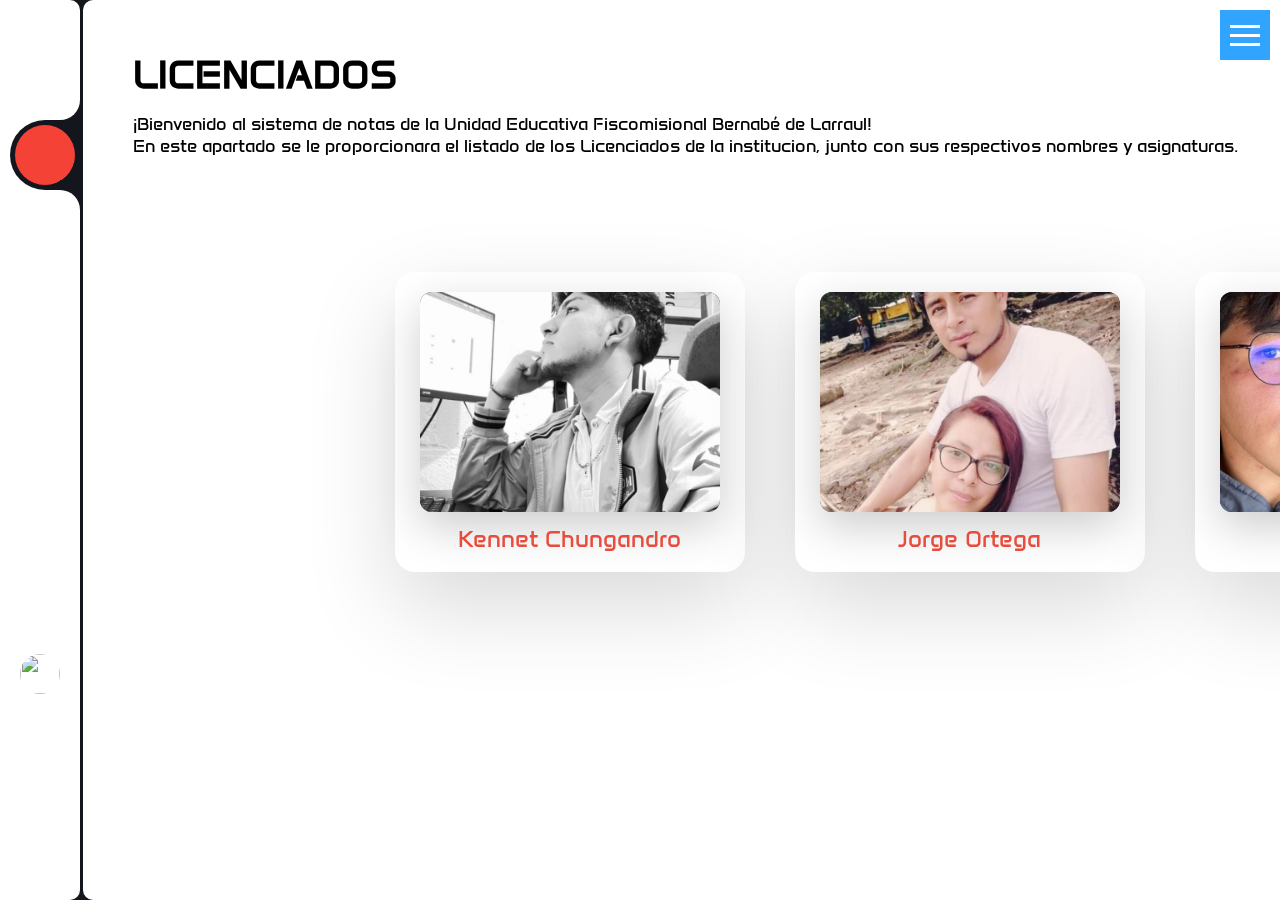
==== Estudiantes.html @ c5585a22 "Corregir pantallas a mostar" ====
<!DOCTYPE html>
<html lang="en">
    <head>
        <meta charset="UTF-8">
        <meta name="viewport" content="width=device-width, initial-scale=1.0">
        <title>Estudiantes</title>
        <link rel="stylesheet" href="css/Estudiantes.css">
    </head>
    <body>
        <div class="menuToggle"></div>
        <div class="sidebar">
            <input  id="Inicio" type="radio" name="group" checked>
            <input  id="Notas" type="radio" name="group">
            <input  id="Tareas" type="radio" name="group">
            <input  id="Desempeño Estudiantes" type="radio" name="group">
            <input  id="Desempeño Curso" type="radio" name="group">
            <input  id="Configuracion" type="radio" name="group">
            <ul>
                <li class="logo" style="--bg:#333;">
                    <a href="#">
                        <div class="icon"><ion-icon name="logo-apple"></ion-icon></div>
                        <div class="text">Bernabe de Larraul</div>
                    </a>
                </li>
            </ul>
            <div class="icons">
                <label for="Inicio" style="--bg:#f44336;">
                    <div class="icon"><ion-icon name="home-outline"></ion-icon></div>
                    <div class="text">Inicio</div>
                </label>
                <label for="Notas" style="--bg:#ffa117;">
                    <div class="icon"><ion-icon name="person-outline"></ion-icon></div>
                    <div class="text">Notas</div>
                </label>
                <label for="Tareas" style="--bg:#0fc70f;">
                    <div class="icon"><ion-icon name="chatbubble-outline"></ion-icon></div>
                    <div class="text">Tareas</div>
                </label>
                <label for="Desempeño Estudiantes" style="--bg:#2196f3;">
                    <div class="icon"><ion-icon name="bar-chart-outline"></ion-icon></div>
                    <div class="text">Desempeño Estudiantes</div>
                </label>
                <label for="Desempeño Curso" style="--bg:#b145e9;">
                    <div class="icon"><ion-icon name="cart-outline"></ion-icon></div>
                    <div class="text">Desempeño Curso</div>
                </label>
                <label for="Configuracion" style="--bg:#e91e63;">
                    <div class="icon"><ion-icon name="settings-outline"></ion-icon></div>
                    <div class="text">Configuracion</div>
                </label>
            </div>
            <ul>
                <div class="bottom">
                    <li style="--bg:#333">
                        <a href="#">
                            <div class="icon">
                                <div class="imgBx">
                                    <img src="img/Logo empresarial.png">
                                </div>
                            </div>
                            <div class="text">Anthony Aimacaña</div>
                        </a>
                    </li>
                    <li style="--bg:#333;">
                        <a href="">
                            <div class="icon"><ion-icon name="log-out-outline"></ion-icon></div>
                            <div class="text">Logout</div>
                        </a>
                    </li>
                </div>
            </ul>
            <div class="content">
                <div class="contentBx" for="Inicio">
                    <h2>Licenciados</h2>
                    <p>
                        ¡Bienvenido al sistema de notas de la Unidad Educativa Fiscomisional Bernabé de Larraul! <br>
                        En este apartado se le proporcionara el listado de los Licenciados de la institucion, junto con sus respectivos nombres y asignaturas.
                    </p>
                    <div class="container">
                        <div class="card">
                            <div class="imgBx">
                                <img src="img/Licenciados/Kennet Chungandro.jpg">
                            </div>
                            <div class="info">
                                <h2>Kennet Chungandro</h2>
                                <h3>Asignaturas</h3>
                                <p>Programacion</p>
                                <p>Diseño Web</p>
                                <p>Soporte Tecnico</p>
                            </div>
                        </div>
                        <div class="card">
                            <div class="imgBx">
                                <img src="img/Licenciados/Jorge Ortega.jpg">
                            </div>
                            <div class="info">
                                <h2>Jorge Ortega</h2>
                                <h3>Asignaturas</h3>
                                <p>Educacion Fisica</p>
                                <p>Biologia</p>
                            </div>
                        </div>
                        <div class="card">
                            <div class="imgBx">
                                <img src="img/Licenciados/Majito.jpg">
                            </div>
                            <div class="info">
                                <h2>Jorge Ortega</h2>
                                <h3>Asignaturas</h3>
                                <p>Educacion Fisica</p>
                                <p>Biologia</p>
                            </div>
                        </div>
                    </div>
                </div>
                <div class="contentBx" for="Notas">
                    <h2>Notas</h2>
                    <p>Lorem, ipsum dolor sit amet consectetur adipisicing elit. Modi numquam fugiat nemo, itaque perferendis ea perspiciatis repellendus dolores laudantium beatae minima facere fuga voluptatibus esse tempora? Autem suscipit nobis inventore.</p>
                </div>
                <div class="contentBx" for="Tareas">
                    <h2>Tareas</h2>
                    <p>Lorem, ipsum dolor sit amet consectetur adipisicing elit. Modi numquam fugiat nemo, itaque perferendis ea perspiciatis repellendus dolores laudantium beatae minima facere fuga voluptatibus esse tempora? Autem suscipit nobis inventore.</p>
                </div>
                <div class="contentBx" for="Desempeño Estudiantes">
                    <h2>Desempeño Estudiantes</h2>
                    <p>Lorem, ipsum dolor sit amet consectetur adipisicing elit. Modi numquam fugiat nemo, itaque perferendis ea perspiciatis repellendus dolores laudantium beatae minima facere fuga voluptatibus esse tempora? Autem suscipit nobis inventore.</p>
                </div>
                <div class="contentBx" for="Desempeño Curso">
                    <h2>Desempeño Curso</h2>
                    <p>Lorem, ipsum dolor sit amet consectetur adipisicing elit. Modi numquam fugiat nemo, itaque perferendis ea perspiciatis repellendus dolores laudantium beatae minima facere fuga voluptatibus esse tempora? Autem suscipit nobis inventore.</p>
                </div>
                <div class="contentBx" for="Configuracion">
                    <h2>Configuracion</h2>
                    <p>Lorem, ipsum dolor sit amet consectetur adipisicing elit. Modi numquam fugiat nemo, itaque perferendis ea perspiciatis repellendus dolores laudantium beatae minima facere fuga voluptatibus esse tempora? Autem suscipit nobis inventore.</p>
                </div>
            </div>
        </div>
        <script>
            let menuToggle = document.querySelector('.menuToggle');
            let sidebar = document.querySelector('.sidebar');
            let content = document.querySelector('.content');
            menuToggle.onclick = function(){
                menuToggle.classList.toggle('active');
                sidebar.classList.toggle('active');
                content.classList.toggle('active');
            }
        </script>
        <script type="module" src="https://unpkg.com/ionicons@7.1.0/dist/ionicons/ionicons.esm.js"></script>
        <script nomodule src="https://unpkg.com/ionicons@7.1.0/dist/ionicons/ionicons.js"></script>
    </body>
</html>
---- css/Estudiantes.css ----
@import url('https://fonts.googleapis.com/css?family=Poppins:200,300,400,500,600,700,800,900&display=swap');
@import url('https://fonts.googleapis.com/css2?family=Anta&display=swap');
*
{
    margin: 0;
    padding: 0;
    box-sizing: border-box;
    font-family: "Anta", sans-serif;
}
:root
{
    --clr: #14161e
}
body
{
    min-height: 100vh;
    background: var(--clr);
    display: flex;
    flex-direction: row;
}
.sidebar
{
    position: fixed;
    width: 80px;
    height: 100vh;
    background: #fff;
    transition: 0.5s;
    padding-left: 10px;
    border-top-right-radius: 10px;
    border-bottom-right-radius: 10px;
}
.sidebar.active
{
    width: 350px;
}
.sidebar ul
{
    position: relative;
}
.sidebar ul li
{
    position: relative;
    list-style: none;
}
.sidebar ul li.logo
{
    margin-bottom: 50px;
}
.sidebar ul li.logo .icon
{
    font-size: 2em;
    color: var(--clr);
}
.sidebar ul li.logo .text
{
    font-size: 1.2em;
    font-weight: 500;
    color: var(--clr);
}
.sidebar ul li a
{
    position: relative;
    display: flex;
    white-space: nowrap;
    text-decoration: none;
}
.sidebar ul li a .icon
{
    position: relative;
    display: flex;
    justify-content: center;
    align-items: center;
    min-width: 60px;
    height: 70px;
    font-size: 1.5em;
    color: #333;
    transition: 0.5s;
}
.sidebar ul li a .text
{
    position: relative;
    height: 70px;
    display: flex;
    align-items: center;
    font-size: 1em;
    color: #333;
    padding-left: 15px;
    text-transform: uppercase;
    letter-spacing: 0.05em;
    transition: 0.5s;
}
.sidebar ul li:hover a .icon,
.sidebar ul li:hover a .text
{
    color: var(--bg);
}
.sidebar input
{
    appearance: none;
    display: none;
}
.sidebar .icons label
{
    position: relative;
    display: flex;
    white-space: nowrap;
    text-decoration: none;
    cursor: pointer;
}
.sidebar .icons label .icon
{
    position: relative;
    display: flex;
    justify-content: center;
    align-items: center;
    min-width: 60px;
    height: 70px;
    font-size: 1.5em;
    color: #333;
    transition: 0.5s;
    padding-left: 10px;
}
.sidebar .icons label .text
{
    position: relative;
    height: 70px;
    display: flex;
    align-items: center;
    font-size: 1em;
    color: #333;
    padding-left: 15px;
    text-transform: uppercase;
    letter-spacing: 0.05em;
    transition: 0.5s;
}
.sidebar input:nth-child(1):checked ~ .icons label:nth-child(1),
.sidebar input:nth-child(2):checked ~ .icons label:nth-child(2),
.sidebar input:nth-child(3):checked ~ .icons label:nth-child(3),
.sidebar input:nth-child(4):checked ~ .icons label:nth-child(4),
.sidebar input:nth-child(5):checked ~ .icons label:nth-child(5),
.sidebar input:nth-child(6):checked ~ .icons label:nth-child(6)
{
    background: var(--clr);
    border-top-left-radius: 50px;
    border-bottom-left-radius: 50px;
}
.sidebar input:nth-child(1):checked ~ .icons label:nth-child(1) .text,
.sidebar input:nth-child(2):checked ~ .icons label:nth-child(2) .text,
.sidebar input:nth-child(3):checked ~ .icons label:nth-child(3) .text,
.sidebar input:nth-child(4):checked ~ .icons label:nth-child(4) .text,
.sidebar input:nth-child(5):checked ~ .icons label:nth-child(5) .text,
.sidebar input:nth-child(6):checked ~ .icons label:nth-child(6) .text
{
    color: var(--bg);
}
.sidebar input:nth-child(1):checked ~ .icons label:nth-child(1) .icon,
.sidebar input:nth-child(2):checked ~ .icons label:nth-child(2) .icon,
.sidebar input:nth-child(3):checked ~ .icons label:nth-child(3) .icon,
.sidebar input:nth-child(4):checked ~ .icons label:nth-child(4) .icon,
.sidebar input:nth-child(5):checked ~ .icons label:nth-child(5) .icon,
.sidebar input:nth-child(6):checked ~ .icons label:nth-child(6) .icon
{
    color: #fff;
}
.sidebar input:nth-child(1):checked ~ .icons label:nth-child(1) .icon::before,
.sidebar input:nth-child(2):checked ~ .icons label:nth-child(2) .icon::before,
.sidebar input:nth-child(3):checked ~ .icons label:nth-child(3) .icon::before,
.sidebar input:nth-child(4):checked ~ .icons label:nth-child(4) .icon::before,
.sidebar input:nth-child(5):checked ~ .icons label:nth-child(5) .icon::before,
.sidebar input:nth-child(6):checked ~ .icons label:nth-child(6) .icon::before
{
    content: '';
    position: absolute;
    inset: 5px;
    width: 60px;
    background: var(--bg);
    border-radius: 50%;
    transition: 0.5s;
}
.sidebar input:nth-child(1):checked ~ .icons label:nth-child(1)::before,
.sidebar input:nth-child(2):checked ~ .icons label:nth-child(2)::before,
.sidebar input:nth-child(3):checked ~ .icons label:nth-child(3)::before,
.sidebar input:nth-child(4):checked ~ .icons label:nth-child(4)::before,
.sidebar input:nth-child(5):checked ~ .icons label:nth-child(5)::before,
.sidebar input:nth-child(6):checked ~ .icons label:nth-child(6)::before
{
    content: '';
    position: absolute;
    top: -20px;
    right: 0;
    width: 20px;
    height: 20px;
    border-bottom-right-radius: 20px;
    box-shadow: 5px 5px 0 5px var(--clr);
    background: transparent;
}
.sidebar input:nth-child(1):checked ~ .icons label:nth-child(1)::after,
.sidebar input:nth-child(2):checked ~ .icons label:nth-child(2)::after,
.sidebar input:nth-child(3):checked ~ .icons label:nth-child(3)::after,
.sidebar input:nth-child(4):checked ~ .icons label:nth-child(4)::after,
.sidebar input:nth-child(5):checked ~ .icons label:nth-child(5)::after,
.sidebar input:nth-child(6):checked ~ .icons label:nth-child(6)::after
{
    content: '';
    position: absolute;
    bottom: -20px;
    right: 0;
    width: 20px;
    height: 20px;
    border-top-right-radius: 20px;
    box-shadow: 5px -5px 0 5px var(--clr);
    background: transparent;
}
.sidebar .icons label:hover .text,
.sidebar .icons label:hover .icon
{
    color: var(--bg);
}
.sidebar input:nth-child(1):checked ~ .icons label:nth-child(1):hover .icon,
.sidebar input:nth-child(2):checked ~ .icons label:nth-child(2):hover .icon,
.sidebar input:nth-child(3):checked ~ .icons label:nth-child(3):hover .icon,
.sidebar input:nth-child(4):checked ~ .icons label:nth-child(4):hover .icon,
.sidebar input:nth-child(5):checked ~ .icons label:nth-child(5):hover .icon,
.sidebar input:nth-child(6):checked ~ .icons label:nth-child(6):hover .icon
{
    color: var(--bg);
}
.sidebar input:nth-child(1):checked ~ .icons label:nth-child(1):hover .icon::before,
.sidebar input:nth-child(2):checked ~ .icons label:nth-child(2):hover .icon::before,
.sidebar input:nth-child(3):checked ~ .icons label:nth-child(3):hover .icon::before,
.sidebar input:nth-child(4):checked ~ .icons label:nth-child(4):hover .icon::before,
.sidebar input:nth-child(5):checked ~ .icons label:nth-child(5):hover .icon::before,
.sidebar input:nth-child(6):checked ~ .icons label:nth-child(6):hover .icon::before
{
    background: #fff;
}
.bottom
{
    margin-top: 99px;
}
.imgBx
{
    position: relative;
    width: 40px;
    height: 40px;
    border-radius: 50%;
    overflow: hidden;
}
.imgBx img
{
    position: absolute;
    top: 0;
    left: 0;
    width: 100%;
    height: 100%;
    object-fit: cover;
}
.content
{
    position: absolute;
    top: 0;
    left: 83px;
    height: 100vh;
    width: 197vh;
    background: #fff;
    transition: 0.5s;
    border-top-left-radius: 10px;
    border-bottom-left-radius: 10px;
    margin-right: 10px;
    overflow: auto;
}
.content::-webkit-scrollbar
{
    width: 7px;
}
.content::-webkit-scrollbar-thumb
{
    background: #e74c3c;
    border-radius: 20px;
}
.content.active
{
    left: 353px;
    width: 160vh;
}
.content .contentBx
{
    position: absolute;
    inset: 0;
    padding: 50px;
    visibility: hidden;
    opacity: 0;
    transition: 0.5s;
}
.sidebar input:nth-child(1):checked ~  .content .contentBx:nth-child(1),
.sidebar input:nth-child(2):checked ~  .content .contentBx:nth-child(2),
.sidebar input:nth-child(3):checked ~  .content .contentBx:nth-child(3),
.sidebar input:nth-child(4):checked ~  .content .contentBx:nth-child(4),
.sidebar input:nth-child(5):checked ~  .content .contentBx:nth-child(5),
.sidebar input:nth-child(6):checked ~  .content .contentBx:nth-child(6)
{
    visibility: visible;
    opacity: 1;
}

.content .contentBx h2
{
    text-transform: uppercase;
    font-size: 2.5em;
    margin-bottom: 15px;
}
.content .contentBx p
{
    font-size: 1.1em;
    margin-bottom: 15px;
}
.content .contentBx .container
{
    position: relative;
    display: flex;
    justify-content: center;
    align-items: center;
    flex-wrap: wrap;
    gap: 100px 50px;
    padding: 100px 50px;
}
.content .contentBx .container .card
{
    position: relative;
    display: flex;
    justify-content: center;
    align-items: flex-start;
    width: 350px;
    height: 300px;
    background: #fff;
    border-radius: 20px;
    box-shadow: 0 35px 90px rgba(0, 0, 0,0.15);
    transition: 0.5s;
}
.content .contentBx .container .card:hover
{
    height: 350px;
}
.content .contentBx .container .card .imgBx
{
    position: absolute;
    top: 20px;
    width: 300px;
    height: 220px;
    overflow: hidden;
    background: #333;
    border-radius: 12px;
    transition: 0.5s;
    box-shadow: 0 15px 45px rgba(0, 0, 0,0.2);
}
.content .contentBx .container .card:hover .imgBx
{
    top: -100px;
    scale: 0.75;
}
.content .contentBx .container .card:hover .imgBx img
{
    position: absolute;
    top: 0;
    left: 0;
    width: 100%;
    height: 100%;
    object-fit: cover;
}
.content .contentBx .container .card .info
{
    position: absolute;
    top: 252px;
    width: 100%;
    height: 35px;
    padding: 0 30px;
    overflow: hidden;
    text-align: center;
    transition: 0.5s;
}
.content .contentBx .container .card:hover .info
{
    top: 130px;
    height: 250px;
}
.content .contentBx .container .card .info h2
{
    font-weight: 500;
    font-size: 1.5em;
    text-transform: capitalize;
    color: #e74c3c;
    margin-bottom: 1em;
}
.content .contentBx .container .card .info h3
{
    font-size: 1.2em;
    margin-bottom: 1em;
}
.content .contentBx .container .card .info p
{
    font-size: 1em;
}





.menuToggle
{
    position: fixed;
    top: 10px;
    right: 10px;
    width: 50px;
    min-height: 50px;
    background: #31a4ff;
    z-index: 1000;
    cursor: pointer;
    display: flex;
    justify-content: center;
    align-items: center;
}
.menuToggle::before
{
    content: '';
    position: absolute;
    width: 30px;
    height: 3px;
    background: #fff;
    transform: translateY(-9px);
    transition: 0.5s;
    box-shadow: 0 9px 0 #fff;
}
.menuToggle::after
{
    content: '';
    position: absolute;
    width: 30px;
    height: 3px;
    background: #fff;
    transform: translateY(9px);
    transition: 0.5s;
}
.menuToggle.active::before
{
    transform: translateY(0px) rotate(45deg);
    box-shadow: 0 0 0 #fff;
}
.menuToggle.active::after
{
    transform: translateY(0px) rotate(-45deg);
}
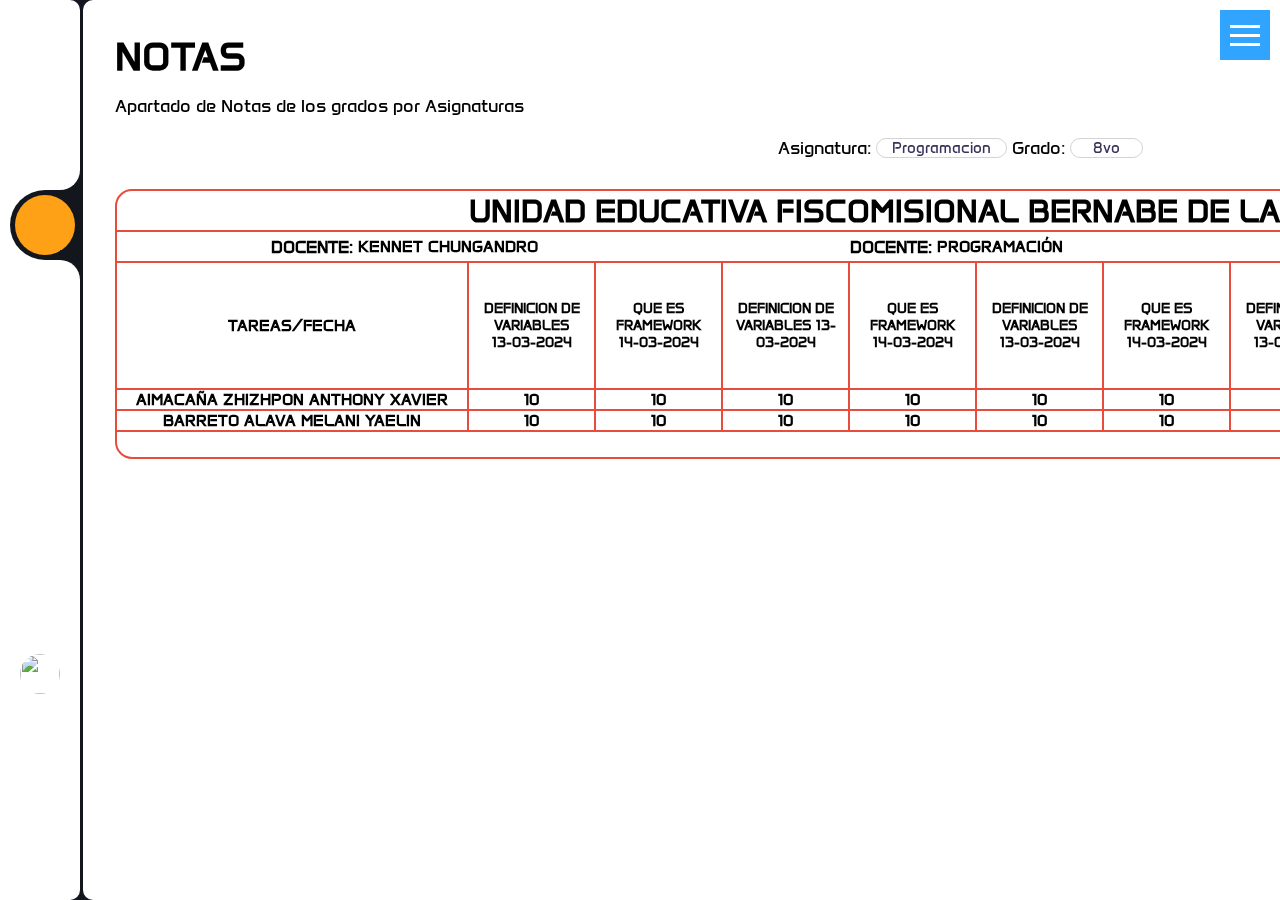
==== commit c326b152: "Pantalla de notas por asignaturas y grados trabla con notas" ====
--- a/Estudiantes.html
+++ b/Estudiantes.html
@@ -9,8 +9,8 @@
     <body>
         <div class="menuToggle"></div>
         <div class="sidebar">
-            <input  id="Inicio" type="radio" name="group" checked>
-            <input  id="Notas" type="radio" name="group">
+            <input  id="Inicio" type="radio" name="group">
+            <input  id="Notas" type="radio" name="group" checked>
             <input  id="Tareas" type="radio" name="group">
             <input  id="Desempeño Estudiantes" type="radio" name="group">
             <input  id="Desempeño Curso" type="radio" name="group">
@@ -70,7 +70,7 @@
                 </div>
             </ul>
             <div class="content">
-                <div class="contentBx" for="Inicio">
+                <div class="contentBx Inicio" for="Inicio">
                     <h2>Licenciados</h2>
                     <p>
                         ¡Bienvenido al sistema de notas de la Unidad Educativa Fiscomisional Bernabé de Larraul! <br>
@@ -113,9 +113,92 @@
                         </div>
                     </div>
                 </div>
-                <div class="contentBx" for="Notas">
+                <div class="contentBx Notas" for="Notas">
                     <h2>Notas</h2>
-                    <p>Lorem, ipsum dolor sit amet consectetur adipisicing elit. Modi numquam fugiat nemo, itaque perferendis ea perspiciatis repellendus dolores laudantium beatae minima facere fuga voluptatibus esse tempora? Autem suscipit nobis inventore.</p>
+                    <p>Apartado de Notas de los grados por Asignaturas</p>
+                    <div class="Opciones">
+                            <p>Asignatura:</p>
+                            <select name="Grado" id="Grado">
+                                <option value="Programacion">Programacion</option>
+                                <option value="Diseño Web">Diseño Web</option>
+                                <option value="Soporte">Soporte</option>
+                            </select>
+                            <p>Grado:</p>
+                            <select name="Grado" id="Grado">
+                                <option value="8vo">8vo</option>
+                                <option value="9no">9no</option>
+                                <option value="10mo">10mo</option>
+                                <option value="1BGU">1BGU</option>
+                                <option value="2BGU">2BGU</option>
+                                <option value="3BGU">3BGU</option>
+                            </select>
+                    </div>
+                    <table>
+                        <tr class="NombreInstitucion">
+                            <th colspan="50">
+                                Unidad Educativa Fiscomisional Bernabe de Larraúl
+                            </th>
+                        </tr>
+                        <tr class="InformacionNotas">
+                            <th colspan="50">
+                                <div class="contenedorInfo">
+                                    <div class="InformacionDocente">
+                                        <h3>Docente:</h3>
+                                        <p>Kennet Chungandro</p>
+                                    </div>
+                                    <div class="InformacionDocente">
+                                        <h3>Docente:</h3>
+                                        <p>Programación</p>
+                                    </div>
+                                    <div class="InformacionDocente">
+                                        <h3>Asignatura:</h3>
+                                        <p>2024-2025</p>
+                                    </div>
+                                </div>
+                            </th>
+                        </tr>
+                        <tr class="InformacionTareas">
+                            <th class="TareaFecha">Tareas/Fecha</th>
+                            <th><p>Definicion de variables<br>13-03-2024</p></th>
+                            <th><p>Que es Framework<br>14-03-2024</p></th>
+                            <th><p>Definicion de variables 13-03-2024</p></th>
+                            <th><p>Que es Framework<br>14-03-2024</p></th>
+                            <th><p>Definicion de variables<br>13-03-2024</p></th>
+                            <th><p>Que es Framework <br>14-03-2024</p></th>
+                            <th><p>Definicion de variables<br>13-03-2024</p></th>
+                            <th><p>Que es Framework<br>14-03-2024</p></th>
+                            <th><p>Definicion de variables<br>13-03-2024</p></th>
+                            <th><p>Que es Framework<br>14-03-2024</p></th>
+                        </tr>
+                        <tr class="estudiantes">
+                            <th class="NombreEstudiante">aimacaña zhizhpon anthony xavier</th>
+                            <th class="NotasActividades">10</th>
+                            <th class="NotasActividades">10</th>
+                            <th class="NotasActividades">10</th>
+                            <th class="NotasActividades">10</th>
+                            <th class="NotasActividades">10</th>
+                            <th class="NotasActividades">10</th>
+                            <th class="NotasActividades">10</th>
+                            <th class="NotasActividades">10</th>
+                            <th class="NotasActividades">10</th>
+                            <th class="NotasActividades">10</th>
+                        </tr>
+                        <tr class="estudiantes">
+                            <th class="NombreEstudiante">barreto alava melani yaelin</th>
+                            <th class="NotasActividades">10</th>
+                            <th class="NotasActividades">10</th>
+                            <th class="NotasActividades">10</th>
+                            <th class="NotasActividades">10</th>
+                            <th class="NotasActividades">10</th>
+                            <th class="NotasActividades">10</th>
+                            <th class="NotasActividades">10</th>
+                            <th class="NotasActividades">10</th>
+                            <th class="NotasActividades">10</th>
+                            <th class="NotasActividades">10</th>
+                        </tr>
+                        <tr class="Final">
+                        </tr>
+                    </table>
                 </div>
                 <div class="contentBx" for="Tareas">
                     <h2>Tareas</h2>
--- a/css/Estudiantes.css
+++ b/css/Estudiantes.css
@@ -261,23 +261,13 @@
     top: 0;
     left: 83px;
     height: 100vh;
-    width: 197vh;
-    background: #fff;
-    transition: 0.5s;
-    border-top-left-radius: 10px;
-    border-bottom-left-radius: 10px;
+    width: 194.5vh;
+    background: #fff;
+    transition: 0.5s;
+    border-radius: 10px;
     margin-right: 10px;
-    overflow: auto;
-}
-.content::-webkit-scrollbar
-{
-    width: 7px;
-}
-.content::-webkit-scrollbar-thumb
-{
-    background: #e74c3c;
-    border-radius: 20px;
-}
+}
+
 .content.active
 {
     left: 353px;
@@ -291,6 +281,7 @@
     visibility: hidden;
     opacity: 0;
     transition: 0.5s;
+    padding: 2em;
 }
 .sidebar input:nth-child(1):checked ~  .content .contentBx:nth-child(1),
 .sidebar input:nth-child(2):checked ~  .content .contentBx:nth-child(2),
@@ -314,7 +305,21 @@
     font-size: 1.1em;
     margin-bottom: 15px;
 }
-.content .contentBx .container
+/*Inicio*/
+.content .contentBx.Inicio
+{
+    overflow: auto;
+}
+.content .contentBx.Inicio::-webkit-scrollbar
+{
+    width: 6px;
+}
+.content .contentBx.Inicio::-webkit-scrollbar-thumb
+{
+    background: #e74c3c;
+    border-radius: 25px;
+}
+.content .contentBx.Inicio .container
 {
     position: relative;
     display: flex;
@@ -324,7 +329,7 @@
     gap: 100px 50px;
     padding: 100px 50px;
 }
-.content .contentBx .container .card
+.content .contentBx.Inicio .container .card
 {
     position: relative;
     display: flex;
@@ -337,11 +342,11 @@
     box-shadow: 0 35px 90px rgba(0, 0, 0,0.15);
     transition: 0.5s;
 }
-.content .contentBx .container .card:hover
+.content .contentBx.Inicio .container .card:hover
 {
     height: 350px;
 }
-.content .contentBx .container .card .imgBx
+.content .contentBx.Inicio .container .card .imgBx
 {
     position: absolute;
     top: 20px;
@@ -353,12 +358,12 @@
     transition: 0.5s;
     box-shadow: 0 15px 45px rgba(0, 0, 0,0.2);
 }
-.content .contentBx .container .card:hover .imgBx
+.content .contentBx.Inicio .container .card:hover .imgBx
 {
     top: -100px;
     scale: 0.75;
 }
-.content .contentBx .container .card:hover .imgBx img
+.content .contentBx.Inicio .container .card:hover .imgBx img
 {
     position: absolute;
     top: 0;
@@ -367,7 +372,7 @@
     height: 100%;
     object-fit: cover;
 }
-.content .contentBx .container .card .info
+.content .contentBx.Inicio .container .card .info
 {
     position: absolute;
     top: 252px;
@@ -378,12 +383,12 @@
     text-align: center;
     transition: 0.5s;
 }
-.content .contentBx .container .card:hover .info
+.content .contentBx.Inicio .container .card:hover .info
 {
     top: 130px;
     height: 250px;
 }
-.content .contentBx .container .card .info h2
+.content .contentBx.Inicio .container .card .info h2
 {
     font-weight: 500;
     font-size: 1.5em;
@@ -391,18 +396,146 @@
     color: #e74c3c;
     margin-bottom: 1em;
 }
-.content .contentBx .container .card .info h3
+.content .contentBx.Inicio .container .card .info h3
 {
     font-size: 1.2em;
     margin-bottom: 1em;
 }
-.content .contentBx .container .card .info p
+.content .contentBx.Inicio .container .card .info p
 {
     font-size: 1em;
 }
 
-
-
+/*Notas*/
+.content .contentBx.Notas
+{
+    overflow: scroll;
+}
+.content .contentBx.Notas::-webkit-scrollbar
+{
+    width: 6px;
+    height: 6px;
+}
+.content .contentBx.Notas::-webkit-scrollbar-thumb
+{
+    background: #e74c3c;
+    border-radius: 25px;
+}
+.content .contentBx.Notas .Opciones
+{
+    position: relative;
+    display: flex;
+    align-items: center;
+    justify-content:center;
+    font-size: 1em;
+}
+.content .contentBx.Notas .Opciones p
+{
+    margin: 5px;
+}
+.content .contentBx.Notas .Opciones select
+{
+    padding-left: 15px;
+    padding-right: 15px;
+    font-size: 15px;
+    border: 1.9px solid lightgray;
+    border-radius: 10px;
+    color: #39325A;
+    outline: none;
+    -webkit-appearance: none;
+    cursor: pointer;
+    background: #fff;
+    text-align: center;
+}
+.content .contentBx.Notas .Opciones select option
+{
+    background: #fff;
+}
+.content .contentBx.Notas table
+{
+    margin-top: 25px;
+    width:max-content;
+}
+.content .contentBx.Notas table tr.NombreInstitucion
+{
+    text-transform: uppercase;
+    font-size: 2em;
+    outline: 2px solid #e74c3c;
+    border-top-left-radius: 15px;
+    border-top-right-radius: 15px;
+}
+.content .contentBx.Notas table tr.InformacionNotas
+{
+    text-transform: uppercase;
+    outline: 2px solid #e74c3c;
+    font-size: 0.9em;
+}
+.content .contentBx.Notas table tr.InformacionNotas th .contenedorInfo
+{
+    display: flex;
+    justify-content:space-around;
+}
+.content .contentBx.Notas table tr.InformacionNotas th .contenedorInfo .InformacionDocente
+{
+    display: flex;
+    align-items: center;
+}
+.content .contentBx.Notas table tr.InformacionNotas th .contenedorInfo .InformacionDocente p
+{
+    justify-content: center;
+    margin: 5px;
+}
+.content .contentBx.Notas table tr.InformacionTareas
+{
+    text-transform: uppercase;
+}
+.content .contentBx.Notas table tr.InformacionTareas th.TareaFecha
+{
+    width: 350px;
+    height: 125px;
+    outline: 2px solid #e74c3c;
+}
+.content .contentBx.Notas table tr.InformacionTareas th:not(.TareaFecha)
+{
+    width: 125px;
+    outline: 2px solid #e74c3c;
+    justify-content: center;
+    align-items: center;
+    padding-left: 10px;
+    padding-right: 10px;
+}
+.content .contentBx.Notas table tr.InformacionTareas th:not(.TareaFecha) p
+{
+    margin: 0;
+    font-size: 14px;
+}
+.content .contentBx.Notas table tr.estudiantes
+{
+    outline: 2px solid #e74c3c;
+}
+.content .contentBx.Notas table tr.estudiantes th.NombreEstudiante
+{
+    text-transform: uppercase;
+}
+.content .contentBx.Notas table tr.estudiantes:hover th.NombreEstudiante
+{
+    position: fixed;
+    background: #e74c3c;
+    padding-left: 15px;
+    padding-right: 15px;
+    outline: 2px solid #000000;
+}
+.content .contentBx.Notas table tr.estudiantes th:not(.NombreEstudiante)
+{
+    outline: 2px solid #e74c3c;
+}
+.content .contentBx.Notas table tr.Final
+{
+    height: 25px;
+    outline: 2px solid #e74c3c;
+    border-bottom-left-radius: 15px;
+    border-bottom-right-radius: 15px;
+}
 
 
 .menuToggle
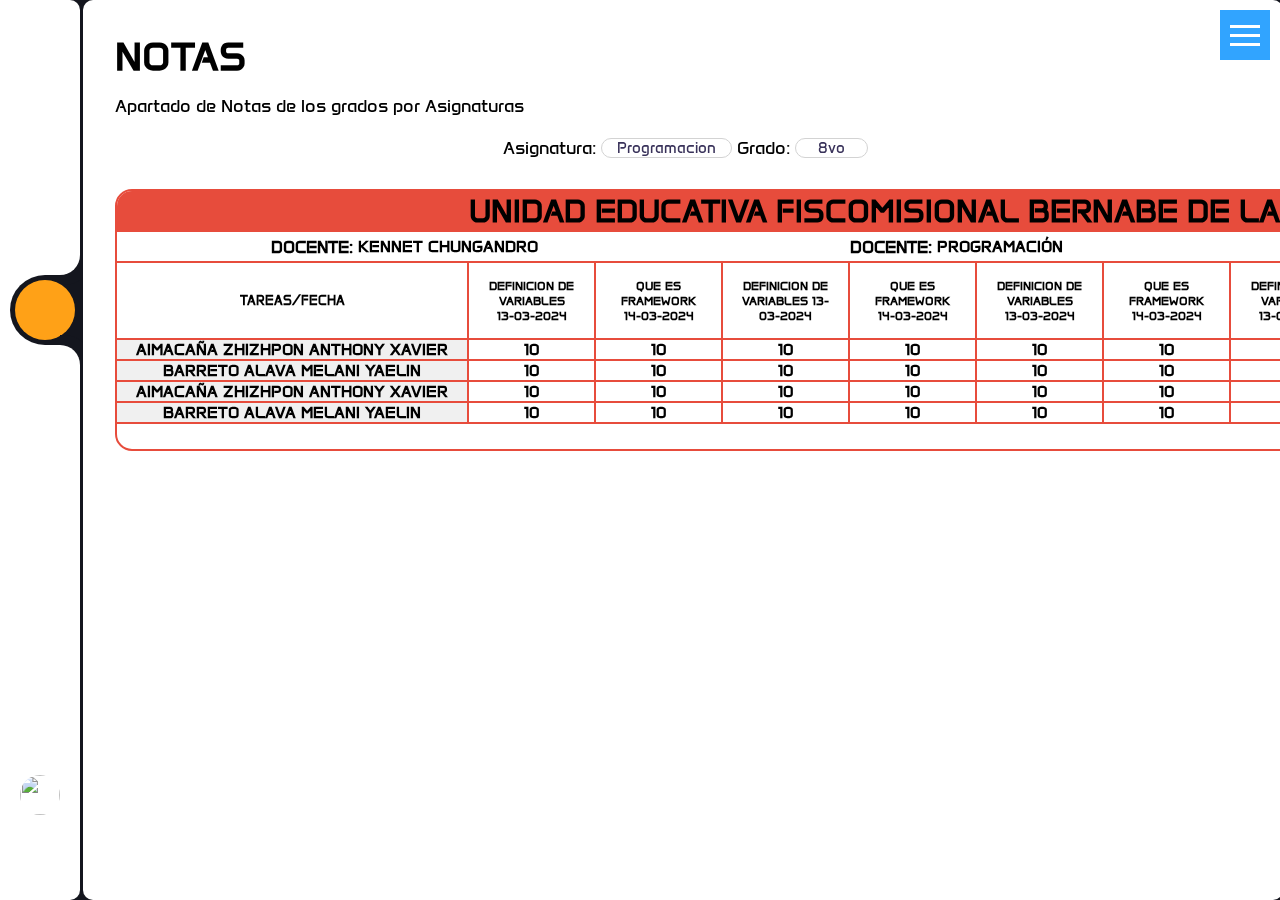
==== commit cb21440d: "Pantalla table correguida y reactive" ====
--- a/Estudiantes.html
+++ b/Estudiantes.html
@@ -50,7 +50,7 @@
                 </label>
             </div>
             <ul>
-                <div class="bottom">
+                <div class="bottom" id="bottom">
                     <li style="--bg:#333">
                         <a href="#">
                             <div class="icon">
@@ -69,7 +69,7 @@
                     </li>
                 </div>
             </ul>
-            <div class="content">
+            <div class="content" id="contenedorInformacion">
                 <div class="contentBx Inicio" for="Inicio">
                     <h2>Licenciados</h2>
                     <p>
@@ -169,6 +169,7 @@
                             <th><p>Que es Framework<br>14-03-2024</p></th>
                             <th><p>Definicion de variables<br>13-03-2024</p></th>
                             <th><p>Que es Framework<br>14-03-2024</p></th>
+
                         </tr>
                         <tr class="estudiantes">
                             <th class="NombreEstudiante">aimacaña zhizhpon anthony xavier</th>
@@ -196,7 +197,37 @@
                             <th class="NotasActividades">10</th>
                             <th class="NotasActividades">10</th>
                         </tr>
+                        <tr class="estudiantes">
+                            <th class="NombreEstudiante">aimacaña zhizhpon anthony xavier</th>
+                            <th class="NotasActividades">10</th>
+                            <th class="NotasActividades">10</th>
+                            <th class="NotasActividades">10</th>
+                            <th class="NotasActividades">10</th>
+                            <th class="NotasActividades">10</th>
+                            <th class="NotasActividades">10</th>
+                            <th class="NotasActividades">10</th>
+                            <th class="NotasActividades">10</th>
+                            <th class="NotasActividades">10</th>
+                            <th class="NotasActividades">10</th>
+                        </tr>
+                        <tr class="estudiantes">
+                            <th class="NombreEstudiante">barreto alava melani yaelin</th>
+                            <th class="NotasActividades">10</th>
+                            <th class="NotasActividades">10</th>
+                            <th class="NotasActividades">10</th>
+                            <th class="NotasActividades">10</th>
+                            <th class="NotasActividades">10</th>
+                            <th class="NotasActividades">10</th>
+                            <th class="NotasActividades">10</th>
+                            <th class="NotasActividades">10</th>
+                            <th class="NotasActividades">10</th>
+                            <th class="NotasActividades">10</th>
+                        </tr>
+                        
                         <tr class="Final">
+                            <th colspan="50">
+
+                            </th>
                         </tr>
                     </table>
                 </div>
@@ -230,5 +261,6 @@
         </script>
         <script type="module" src="https://unpkg.com/ionicons@7.1.0/dist/ionicons/ionicons.esm.js"></script>
         <script nomodule src="https://unpkg.com/ionicons@7.1.0/dist/ionicons/ionicons.js"></script>
+        <script src="js/script.js"></script>
     </body>
 </html>--- a/css/Estudiantes.css
+++ b/css/Estudiantes.css
@@ -20,14 +20,17 @@
 }
 .sidebar
 {
+    display: flex;
+    flex-direction: column;
     position: fixed;
     width: 80px;
-    height: 100vh;
+    height: 100%;
     background: #fff;
     transition: 0.5s;
     padding-left: 10px;
     border-top-right-radius: 10px;
     border-bottom-right-radius: 10px;
+    justify-content: space-between;
 }
 .sidebar.active
 {
@@ -42,10 +45,7 @@
     position: relative;
     list-style: none;
 }
-.sidebar ul li.logo
-{
-    margin-bottom: 50px;
-}
+
 .sidebar ul li.logo .icon
 {
     font-size: 2em;
@@ -234,10 +234,7 @@
 {
     background: #fff;
 }
-.bottom
-{
-    margin-top: 99px;
-}
+
 .imgBx
 {
     position: relative;
@@ -260,8 +257,8 @@
     position: absolute;
     top: 0;
     left: 83px;
+    width: var(--normal);
     height: 100vh;
-    width: 194.5vh;
     background: #fff;
     transition: 0.5s;
     border-radius: 10px;
@@ -271,7 +268,7 @@
 .content.active
 {
     left: 353px;
-    width: 160vh;
+    width: var(--activo);
 }
 .content .contentBx
 {
@@ -460,15 +457,22 @@
 {
     text-transform: uppercase;
     font-size: 2em;
+}
+.content .contentBx.Notas table tr.NombreInstitucion th
+{
     outline: 2px solid #e74c3c;
     border-top-left-radius: 15px;
     border-top-right-radius: 15px;
+    background: #e74c3c;
 }
 .content .contentBx.Notas table tr.InformacionNotas
 {
     text-transform: uppercase;
+    font-size: 0.9em;
+}
+.content .contentBx.Notas table tr.InformacionNotas th
+{
     outline: 2px solid #e74c3c;
-    font-size: 0.9em;
 }
 .content .contentBx.Notas table tr.InformacionNotas th .contenedorInfo
 {
@@ -492,8 +496,9 @@
 .content .contentBx.Notas table tr.InformacionTareas th.TareaFecha
 {
     width: 350px;
-    height: 125px;
+    height: 75px;
     outline: 2px solid #e74c3c;
+    font-size: 13px;
 }
 .content .contentBx.Notas table tr.InformacionTareas th:not(.TareaFecha)
 {
@@ -507,7 +512,7 @@
 .content .contentBx.Notas table tr.InformacionTareas th:not(.TareaFecha) p
 {
     margin: 0;
-    font-size: 14px;
+    font-size: 12px;
 }
 .content .contentBx.Notas table tr.estudiantes
 {
@@ -516,6 +521,7 @@
 .content .contentBx.Notas table tr.estudiantes th.NombreEstudiante
 {
     text-transform: uppercase;
+    background: rgb(240, 240, 240);
 }
 .content .contentBx.Notas table tr.estudiantes:hover th.NombreEstudiante
 {
@@ -524,6 +530,7 @@
     padding-left: 15px;
     padding-right: 15px;
     outline: 2px solid #000000;
+    width: 350px;
 }
 .content .contentBx.Notas table tr.estudiantes th:not(.NombreEstudiante)
 {
@@ -532,12 +539,13 @@
 .content .contentBx.Notas table tr.Final
 {
     height: 25px;
+}
+.content .contentBx.Notas table tr.Final th
+{
     outline: 2px solid #e74c3c;
     border-bottom-left-radius: 15px;
     border-bottom-right-radius: 15px;
 }
-
-
 .menuToggle
 {
     position: fixed;
@@ -581,4 +589,85 @@
 .menuToggle.active::after
 {
     transform: translateY(0px) rotate(-45deg);
+}
+@media screen and (max-width: 768px) {
+    .sidebar
+    {
+        width: 0;
+        padding: 0;
+        transition: 0.5s;
+    }
+    .sidebar input
+    {
+        display: none;
+        transition: 0.5s;
+    }
+    .sidebar ul
+    {
+        display: none;
+        transition: 0.5s;
+    }
+    .sidebar .icons
+    {
+        display: none;
+        transition: 0.5s;
+    }
+    .sidebar.active
+    {
+        width: 350px;
+        padding-left: 10px;
+        display: flex;
+        justify-content: space-between;
+        position: absolute;
+        transition: 0.5s;
+    }
+    .sidebar.active ul
+    {
+        position: relative;
+        display: flex;
+        transition: 0.5s;
+    }
+    .sidebar.active .icons
+    {
+        display: contents;
+        transition: 0.5s;
+        width: 545px;
+    }
+    .sidebar .content
+    {
+        left: 0;
+        transition: 0.5s;
+        z-index: -1;
+        width: var(--normal);
+    }
+    .sidebar.active input:nth-child(1):checked ~ .icons label:nth-child(1)::before,
+    .sidebar.active input:nth-child(2):checked ~ .icons label:nth-child(2)::before,
+    .sidebar.active input:nth-child(3):checked ~ .icons label:nth-child(3)::before,
+    .sidebar.active input:nth-child(4):checked ~ .icons label:nth-child(4)::before,
+    .sidebar.active input:nth-child(5):checked ~ .icons label:nth-child(5)::before,
+    .sidebar.active input:nth-child(6):checked ~ .icons label:nth-child(6)::before
+    {
+        display: none;
+    }
+    .sidebar.active input:nth-child(1):checked ~ .icons label:nth-child(1)::after,
+    .sidebar.active input:nth-child(2):checked ~ .icons label:nth-child(2)::after,
+    .sidebar.active input:nth-child(3):checked ~ .icons label:nth-child(3)::after,
+    .sidebar.active input:nth-child(4):checked ~ .icons label:nth-child(4)::after,
+    .sidebar.active input:nth-child(5):checked ~ .icons label:nth-child(5)::after,
+    .sidebar.active input:nth-child(6):checked ~ .icons label:nth-child(6)::after
+    {
+        display: none;
+    }
+    .menuToggle
+    {
+        position: fixed;
+        top: 10px;
+        right: 10px;
+    }
+    .menuToggle.active
+    {
+        position: absolute;
+        top: 10px;
+        right: 10px;
+    }
 }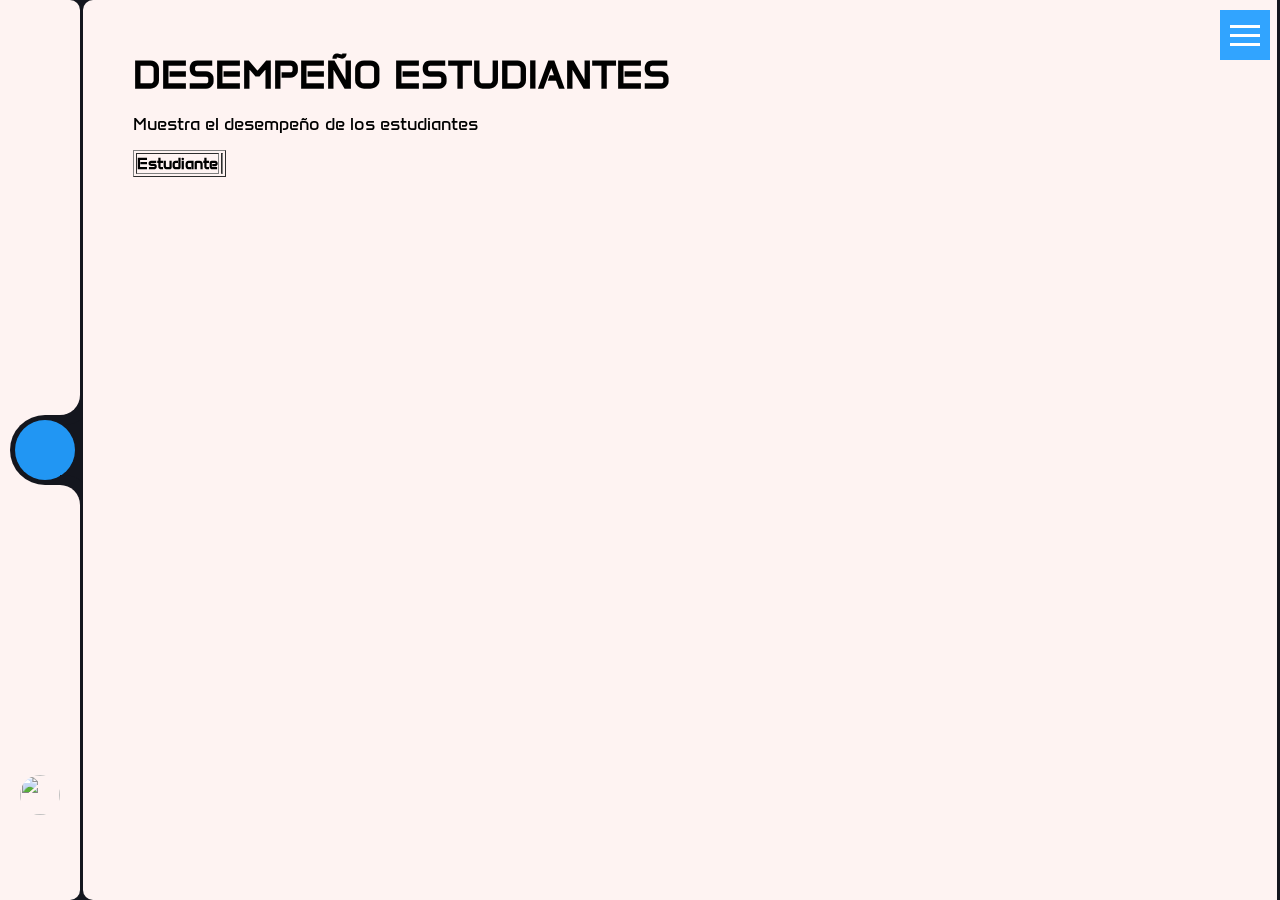
==== commit 7b2a3454: "Las tres primeras pestañas rediseñadas y agragada la pestaña desempeño de los estudiantes" ====
--- a/Estudiantes.html
+++ b/Estudiantes.html
@@ -7,14 +7,14 @@
         <link rel="stylesheet" href="css/Estudiantes.css">
     </head>
     <body>
+        <input  id="Inicio" type="radio" name="group">
+        <input  id="Notas" type="radio" name="group">
+        <input  id="Tareas" type="radio" name="group">
+        <input  id="Desempeño Estudiantes" type="radio" name="group" checked>
+        <input  id="Desempeño Curso" type="radio" name="group">
+        <input  id="Configuracion" type="radio" name="group">
         <div class="menuToggle"></div>
-        <div class="sidebar">
-            <input  id="Inicio" type="radio" name="group">
-            <input  id="Notas" type="radio" name="group" checked>
-            <input  id="Tareas" type="radio" name="group">
-            <input  id="Desempeño Estudiantes" type="radio" name="group">
-            <input  id="Desempeño Curso" type="radio" name="group">
-            <input  id="Configuracion" type="radio" name="group">
+        <div class="sidebar" id="sidebar">
             <ul>
                 <li class="logo" style="--bg:#333;">
                     <a href="#">
@@ -29,19 +29,19 @@
                     <div class="text">Inicio</div>
                 </label>
                 <label for="Notas" style="--bg:#ffa117;">
-                    <div class="icon"><ion-icon name="person-outline"></ion-icon></div>
+                    <div class="icon"><ion-icon name="clipboard-outline"></ion-icon></div>
                     <div class="text">Notas</div>
                 </label>
                 <label for="Tareas" style="--bg:#0fc70f;">
-                    <div class="icon"><ion-icon name="chatbubble-outline"></ion-icon></div>
+                    <div class="icon"><ion-icon name="document-outline"></ion-icon></div>
                     <div class="text">Tareas</div>
                 </label>
                 <label for="Desempeño Estudiantes" style="--bg:#2196f3;">
-                    <div class="icon"><ion-icon name="bar-chart-outline"></ion-icon></div>
+                    <div class="icon"><ion-icon name="id-card-outline"></ion-icon></div>
                     <div class="text">Desempeño Estudiantes</div>
                 </label>
                 <label for="Desempeño Curso" style="--bg:#b145e9;">
-                    <div class="icon"><ion-icon name="cart-outline"></ion-icon></div>
+                    <div class="icon"><ion-icon name="storefront-outline"></ion-icon></div>
                     <div class="text">Desempeño Curso</div>
                 </label>
                 <label for="Configuracion" style="--bg:#e91e63;">
@@ -69,70 +69,72 @@
                     </li>
                 </div>
             </ul>
-            <div class="content" id="contenedorInformacion">
-                <div class="contentBx Inicio" for="Inicio">
-                    <h2>Licenciados</h2>
-                    <p>
-                        ¡Bienvenido al sistema de notas de la Unidad Educativa Fiscomisional Bernabé de Larraul! <br>
-                        En este apartado se le proporcionara el listado de los Licenciados de la institucion, junto con sus respectivos nombres y asignaturas.
-                    </p>
-                    <div class="container">
-                        <div class="card">
-                            <div class="imgBx">
-                                <img src="img/Licenciados/Kennet Chungandro.jpg">
-                            </div>
-                            <div class="info">
-                                <h2>Kennet Chungandro</h2>
-                                <h3>Asignaturas</h3>
-                                <p>Programacion</p>
-                                <p>Diseño Web</p>
-                                <p>Soporte Tecnico</p>
-                            </div>
-                        </div>
-                        <div class="card">
-                            <div class="imgBx">
-                                <img src="img/Licenciados/Jorge Ortega.jpg">
-                            </div>
-                            <div class="info">
-                                <h2>Jorge Ortega</h2>
-                                <h3>Asignaturas</h3>
-                                <p>Educacion Fisica</p>
-                                <p>Biologia</p>
-                            </div>
-                        </div>
-                        <div class="card">
-                            <div class="imgBx">
-                                <img src="img/Licenciados/Majito.jpg">
-                            </div>
-                            <div class="info">
-                                <h2>Jorge Ortega</h2>
-                                <h3>Asignaturas</h3>
-                                <p>Educacion Fisica</p>
-                                <p>Biologia</p>
-                            </div>
-                        </div>
-                    </div>
-                </div>
-                <div class="contentBx Notas" for="Notas">
-                    <h2>Notas</h2>
-                    <p>Apartado de Notas de los grados por Asignaturas</p>
-                    <div class="Opciones">
-                            <p>Asignatura:</p>
-                            <select name="Grado" id="Grado">
-                                <option value="Programacion">Programacion</option>
-                                <option value="Diseño Web">Diseño Web</option>
-                                <option value="Soporte">Soporte</option>
-                            </select>
-                            <p>Grado:</p>
-                            <select name="Grado" id="Grado">
-                                <option value="8vo">8vo</option>
-                                <option value="9no">9no</option>
-                                <option value="10mo">10mo</option>
-                                <option value="1BGU">1BGU</option>
-                                <option value="2BGU">2BGU</option>
-                                <option value="3BGU">3BGU</option>
-                            </select>
-                    </div>
+        </div>
+        <div class="content" id="contenedorInformacion">
+            <div class="contentBx Inicio" for="Inicio">
+                <h2>Licenciados</h2>
+                <p>
+                    ¡Bienvenido al sistema de notas de la Unidad Educativa Fiscomisional Bernabé de Larraul! <br>
+                    En este apartado se le proporcionara el listado de los Licenciados de la institucion, junto con sus respectivos nombres y asignaturas.
+                </p>
+                <div class="container">
+                    <div class="card">
+                        <div class="imgBx">
+                            <img src="img/Licenciados/Kennet Chungandro.jpg">
+                        </div>
+                        <div class="info">
+                            <h2>Kennet Chungandro</h2>
+                            <h3>Asignaturas</h3>
+                            <p>Programacion</p>
+                            <p>Diseño Web</p>
+                            <p>Soporte Tecnico</p>
+                        </div>
+                    </div>
+                    <div class="card">
+                        <div class="imgBx">
+                            <img src="img/Licenciados/Jorge Ortega.jpg">
+                        </div>
+                        <div class="info">
+                            <h2>Jorge Ortega</h2>
+                            <h3>Asignaturas</h3>
+                            <p>Educacion Fisica</p>
+                            <p>Biologia</p>
+                        </div>
+                    </div>
+                    <div class="card">
+                        <div class="imgBx">
+                            <img src="img/Licenciados/Majito.jpg">
+                        </div>
+                        <div class="info">
+                            <h2>Jorge Ortega</h2>
+                            <h3>Asignaturas</h3>
+                            <p>Educacion Fisica</p>
+                            <p>Biologia</p>
+                        </div>
+                    </div>
+                </div>
+            </div>
+            <div class="contentBx Notas" for="Notas">
+                <h2>Notas</h2>
+                <p>Apartado de Notas de los grados por Asignaturas</p>
+                <div class="Opciones">
+                        <p>Grado:</p>
+                        <select name="Grado" id="Grado">
+                            <option value="8vo">8vo</option>
+                            <option value="9no">9no</option>
+                            <option value="10mo">10mo</option>
+                            <option value="1BGU">1BGU</option>
+                            <option value="2BGU">2BGU</option>
+                            <option value="3BGU">3BGU</option>
+                        </select>
+                        <p>Asignatura:</p>
+                        <select name="Grado" id="Grado">
+                            <option value="Programacion">Programacion</option>
+                            <option value="Diseño Web">Diseño Web</option>
+                            <option value="Soporte">Soporte</option>
+                        </select>
+                </div>
+                <div class="containerTable">
                     <table>
                         <tr class="NombreInstitucion">
                             <th colspan="50">
@@ -147,11 +149,11 @@
                                         <p>Kennet Chungandro</p>
                                     </div>
                                     <div class="InformacionDocente">
-                                        <h3>Docente:</h3>
+                                        <h3>Asignatura:</h3>
                                         <p>Programación</p>
                                     </div>
                                     <div class="InformacionDocente">
-                                        <h3>Asignatura:</h3>
+                                        <h3>Año Lectivo:</h3>
                                         <p>2024-2025</p>
                                     </div>
                                 </div>
@@ -169,7 +171,6 @@
                             <th><p>Que es Framework<br>14-03-2024</p></th>
                             <th><p>Definicion de variables<br>13-03-2024</p></th>
                             <th><p>Que es Framework<br>14-03-2024</p></th>
-
                         </tr>
                         <tr class="estudiantes">
                             <th class="NombreEstudiante">aimacaña zhizhpon anthony xavier</th>
@@ -226,37 +227,131 @@
                         
                         <tr class="Final">
                             <th colspan="50">
-
+    
                             </th>
                         </tr>
                     </table>
                 </div>
-                <div class="contentBx" for="Tareas">
+            </div>
+            <div class="contentBx Tareas" for="Tareas">
+                <div class="contenido">
                     <h2>Tareas</h2>
-                    <p>Lorem, ipsum dolor sit amet consectetur adipisicing elit. Modi numquam fugiat nemo, itaque perferendis ea perspiciatis repellendus dolores laudantium beatae minima facere fuga voluptatibus esse tempora? Autem suscipit nobis inventore.</p>
-                </div>
-                <div class="contentBx" for="Desempeño Estudiantes">
-                    <h2>Desempeño Estudiantes</h2>
-                    <p>Lorem, ipsum dolor sit amet consectetur adipisicing elit. Modi numquam fugiat nemo, itaque perferendis ea perspiciatis repellendus dolores laudantium beatae minima facere fuga voluptatibus esse tempora? Autem suscipit nobis inventore.</p>
-                </div>
-                <div class="contentBx" for="Desempeño Curso">
-                    <h2>Desempeño Curso</h2>
-                    <p>Lorem, ipsum dolor sit amet consectetur adipisicing elit. Modi numquam fugiat nemo, itaque perferendis ea perspiciatis repellendus dolores laudantium beatae minima facere fuga voluptatibus esse tempora? Autem suscipit nobis inventore.</p>
-                </div>
-                <div class="contentBx" for="Configuracion">
-                    <h2>Configuracion</h2>
-                    <p>Lorem, ipsum dolor sit amet consectetur adipisicing elit. Modi numquam fugiat nemo, itaque perferendis ea perspiciatis repellendus dolores laudantium beatae minima facere fuga voluptatibus esse tempora? Autem suscipit nobis inventore.</p>
-                </div>
+                    <p>Apartado de Tareas aqui se vera la tareas asignadas y se asignar las tareas para cada curso</p>
+                    <button class="CrearTarea" id="CrearTarea">Crear Tarea</button>
+                    <div class="Opciones">
+                        <p>Grado:</p>
+                        <select name="Grado" id="Grado">
+                            <option value="8vo">8vo</option>
+                            <option value="9no">9no</option>
+                            <option value="10mo">10mo</option>
+                            <option value="1BGU">1BGU</option>
+                            <option value="2BGU">2BGU</option>
+                            <option value="3BGU">3BGU</option>
+                        </select>
+                        <p>Asignatura:</p>
+                        <select name="Asignatura" id="Asignatura">
+                            <option value="Programacion">Programacion</option>
+                            <option value="Diseño Web">Diseño Web</option>
+                            <option value="Soporte">Soporte</option>
+                        </select>
+                    </div>
+                    <div class="TareasCursos">
+                        <table>
+                            <tr class="Head">
+                                <th>Tarea</th>
+                                <th>Fecha de Emision</th>
+                            </tr>
+                            <tr class="Tareas">
+                                <th class="NombreTarea">definicion de variables</th>
+                                <th class="FechaTarea">13-03-2024</th>
+                                <th class="Editar">Editar</th>
+                            </tr>
+                            <tr class="Tareas">
+                                <th class="NombreTarea">definicion de variables</th>
+                                <th class="FechaTarea">13-03-2024</th>
+                                <th class="Editar">Editar</th>
+                            </tr>
+                            <tr class="Tareas">
+                                <th class="NombreTarea">definicion de variables</th>
+                                <th class="FechaTarea">13-03-2024</th>
+                                <th class="Editar">Editar</th>
+                            </tr>
+                            <tr class="Tareas">
+                                <th class="NombreTarea">definicion de variables</th>
+                                <th class="FechaTarea">13-03-2024</th>
+                                <th class="Editar">Editar</th>
+                            </tr>
+                        </table>
+                    </div>
+                </div>
+                <div class="NuevaTarea">
+                    <form>
+                        <div class="CreatTarea">
+                            <p>Nombre de la tarea</p>
+                            <input type="text" required>
+                        </div>
+                        <div class="CreatTarea">
+                            <p>Fecha de la Tarea</p>
+                            <input type="date" required>
+                        </div>
+                        <div class="CreatTarea">
+                            <p>Curso</p>
+                            <select name="Grado" id="Grado">
+                                <option value="8vo">8vo</option>
+                                <option value="9no">9no</option>
+                                <option value="10mo">10mo</option>
+                                <option value="1BGU">1BGU</option>
+                                <option value="2BGU">2BGU</option>
+                                <option value="3BGU">3BGU</option>
+                            </select>
+                        </div>
+                        <div class="CreatTarea">
+                            <p>Asignatura</p>
+                            <select name="Asignatura" id="Asignatura">
+                                <option value="Programacion">Programacion</option>
+                                <option value="Diseño Web">Diseño Web</option>
+                                <option value="Soporte">Soporte</option>
+                            </select>
+                        </div>
+                        <button>Crear</button>
+                    </form>
+                </div>
+            </div>
+            <div class="contentBx" for="Desempeño Estudiantes">
+                <h2>Desempeño Estudiantes</h2>
+                <p>Muestra el desempeño de los estudiantes</p>
+                <div class="TableDesempeño">
+                    <table border="1">
+                        <tr>
+                            <th>Estudiante</th>
+                            <th></th>
+                        </tr>
+                    </table>
+                </div>
+            </div>
+            <div class="contentBx" for="Desempeño Curso">
+                <h2>Desempeño Curso</h2>
+                <p>Lorem, ipsum dolor sit amet consectetur adipisicing elit. Modi numquam fugiat nemo, itaque perferendis ea perspiciatis repellendus dolores laudantium beatae minima facere fuga voluptatibus esse tempora? Autem suscipit nobis inventore.</p>
+            </div>
+            <div class="contentBx" for="Configuracion">
+                <h2>Configuracion</h2>
+                <p>Lorem, ipsum dolor sit amet consectetur adipisicing elit. Modi numquam fugiat nemo, itaque perferendis ea perspiciatis repellendus dolores laudantium beatae minima facere fuga voluptatibus esse tempora? Autem suscipit nobis inventore.</p>
             </div>
         </div>
         <script>
             let menuToggle = document.querySelector('.menuToggle');
             let sidebar = document.querySelector('.sidebar');
             let content = document.querySelector('.content');
+            let contenido = document.querySelector('.contenido');
+            let NuevaTarea= document.querySelector('.NuevaTarea');
             menuToggle.onclick = function(){
                 menuToggle.classList.toggle('active');
                 sidebar.classList.toggle('active');
                 content.classList.toggle('active');
+            }
+            CrearTarea.onclick = function(){
+                contenido.style.display = "none"
+                NuevaTarea.style.display = "flex"
             }
         </script>
         <script type="module" src="https://unpkg.com/ionicons@7.1.0/dist/ionicons/ionicons.esm.js"></script>
--- a/css/Estudiantes.css
+++ b/css/Estudiantes.css
@@ -9,7 +9,18 @@
 }
 :root
 {
-    --clr: #14161e
+    --clr: #14161e;
+    --cinnabar-50: #fef3f2;
+    --cinnabar-100: #fde5e3;
+    --cinnabar-200: #fcd0cc;
+    --cinnabar-300: #f9b0a8;
+    --cinnabar-400: #f38276;
+    --cinnabar-500: #e74c3c;
+    --cinnabar-600: #d53d2d;
+    --cinnabar-700: #b33022;
+    --cinnabar-800: #942b20;
+    --cinnabar-900: #7b2921;
+    --cinnabar-950: #43110c;
 }
 body
 {
@@ -24,8 +35,8 @@
     flex-direction: column;
     position: fixed;
     width: 80px;
-    height: 100%;
-    background: #fff;
+    height: var(--alto);
+    background: var(--cinnabar-50);
     transition: 0.5s;
     padding-left: 10px;
     border-top-right-radius: 10px;
@@ -94,7 +105,7 @@
 {
     color: var(--bg);
 }
-.sidebar input
+input
 {
     appearance: none;
     display: none;
@@ -133,41 +144,41 @@
     letter-spacing: 0.05em;
     transition: 0.5s;
 }
-.sidebar input:nth-child(1):checked ~ .icons label:nth-child(1),
-.sidebar input:nth-child(2):checked ~ .icons label:nth-child(2),
-.sidebar input:nth-child(3):checked ~ .icons label:nth-child(3),
-.sidebar input:nth-child(4):checked ~ .icons label:nth-child(4),
-.sidebar input:nth-child(5):checked ~ .icons label:nth-child(5),
-.sidebar input:nth-child(6):checked ~ .icons label:nth-child(6)
+input:nth-child(1):checked ~ .sidebar .icons label:nth-child(1),
+input:nth-child(2):checked ~ .sidebar .icons label:nth-child(2),
+input:nth-child(3):checked ~ .sidebar .icons label:nth-child(3),
+input:nth-child(4):checked ~ .sidebar .icons label:nth-child(4),
+input:nth-child(5):checked ~ .sidebar .icons label:nth-child(5),
+input:nth-child(6):checked ~ .sidebar .icons label:nth-child(6)
 {
     background: var(--clr);
     border-top-left-radius: 50px;
     border-bottom-left-radius: 50px;
 }
-.sidebar input:nth-child(1):checked ~ .icons label:nth-child(1) .text,
-.sidebar input:nth-child(2):checked ~ .icons label:nth-child(2) .text,
-.sidebar input:nth-child(3):checked ~ .icons label:nth-child(3) .text,
-.sidebar input:nth-child(4):checked ~ .icons label:nth-child(4) .text,
-.sidebar input:nth-child(5):checked ~ .icons label:nth-child(5) .text,
-.sidebar input:nth-child(6):checked ~ .icons label:nth-child(6) .text
+input:nth-child(1):checked ~ .sidebar .icons label:nth-child(1) .text,
+input:nth-child(2):checked ~ .sidebar .icons label:nth-child(2) .text,
+input:nth-child(3):checked ~ .sidebar .icons label:nth-child(3) .text,
+input:nth-child(4):checked ~ .sidebar .icons label:nth-child(4) .text,
+input:nth-child(5):checked ~ .sidebar .icons label:nth-child(5) .text,
+input:nth-child(6):checked ~ .sidebar .icons label:nth-child(6) .text
 {
     color: var(--bg);
 }
-.sidebar input:nth-child(1):checked ~ .icons label:nth-child(1) .icon,
-.sidebar input:nth-child(2):checked ~ .icons label:nth-child(2) .icon,
-.sidebar input:nth-child(3):checked ~ .icons label:nth-child(3) .icon,
-.sidebar input:nth-child(4):checked ~ .icons label:nth-child(4) .icon,
-.sidebar input:nth-child(5):checked ~ .icons label:nth-child(5) .icon,
-.sidebar input:nth-child(6):checked ~ .icons label:nth-child(6) .icon
+input:nth-child(1):checked ~ .sidebar .icons label:nth-child(1) .icon,
+input:nth-child(2):checked ~ .sidebar .icons label:nth-child(2) .icon,
+input:nth-child(3):checked ~ .sidebar .icons label:nth-child(3) .icon,
+input:nth-child(4):checked ~ .sidebar .icons label:nth-child(4) .icon,
+input:nth-child(5):checked ~ .sidebar .icons label:nth-child(5) .icon,
+input:nth-child(6):checked ~ .sidebar .icons label:nth-child(6) .icon
 {
     color: #fff;
 }
-.sidebar input:nth-child(1):checked ~ .icons label:nth-child(1) .icon::before,
-.sidebar input:nth-child(2):checked ~ .icons label:nth-child(2) .icon::before,
-.sidebar input:nth-child(3):checked ~ .icons label:nth-child(3) .icon::before,
-.sidebar input:nth-child(4):checked ~ .icons label:nth-child(4) .icon::before,
-.sidebar input:nth-child(5):checked ~ .icons label:nth-child(5) .icon::before,
-.sidebar input:nth-child(6):checked ~ .icons label:nth-child(6) .icon::before
+input:nth-child(1):checked ~ .sidebar .icons label:nth-child(1) .icon::before,
+input:nth-child(2):checked ~ .sidebar .icons label:nth-child(2) .icon::before,
+input:nth-child(3):checked ~ .sidebar .icons label:nth-child(3) .icon::before,
+input:nth-child(4):checked ~ .sidebar .icons label:nth-child(4) .icon::before,
+input:nth-child(5):checked ~ .sidebar .icons label:nth-child(5) .icon::before,
+input:nth-child(6):checked ~ .sidebar .icons label:nth-child(6) .icon::before
 {
     content: '';
     position: absolute;
@@ -177,12 +188,12 @@
     border-radius: 50%;
     transition: 0.5s;
 }
-.sidebar input:nth-child(1):checked ~ .icons label:nth-child(1)::before,
-.sidebar input:nth-child(2):checked ~ .icons label:nth-child(2)::before,
-.sidebar input:nth-child(3):checked ~ .icons label:nth-child(3)::before,
-.sidebar input:nth-child(4):checked ~ .icons label:nth-child(4)::before,
-.sidebar input:nth-child(5):checked ~ .icons label:nth-child(5)::before,
-.sidebar input:nth-child(6):checked ~ .icons label:nth-child(6)::before
+input:nth-child(1):checked ~ .sidebar .icons label:nth-child(1)::before,
+input:nth-child(2):checked ~ .sidebar .icons label:nth-child(2)::before,
+input:nth-child(3):checked ~ .sidebar .icons label:nth-child(3)::before,
+input:nth-child(4):checked ~ .sidebar .icons label:nth-child(4)::before,
+input:nth-child(5):checked ~ .sidebar .icons label:nth-child(5)::before,
+input:nth-child(6):checked ~ .sidebar .icons label:nth-child(6)::before
 {
     content: '';
     position: absolute;
@@ -194,12 +205,12 @@
     box-shadow: 5px 5px 0 5px var(--clr);
     background: transparent;
 }
-.sidebar input:nth-child(1):checked ~ .icons label:nth-child(1)::after,
-.sidebar input:nth-child(2):checked ~ .icons label:nth-child(2)::after,
-.sidebar input:nth-child(3):checked ~ .icons label:nth-child(3)::after,
-.sidebar input:nth-child(4):checked ~ .icons label:nth-child(4)::after,
-.sidebar input:nth-child(5):checked ~ .icons label:nth-child(5)::after,
-.sidebar input:nth-child(6):checked ~ .icons label:nth-child(6)::after
+input:nth-child(1):checked ~ .sidebar .icons label:nth-child(1)::after,
+input:nth-child(2):checked ~ .sidebar .icons label:nth-child(2)::after,
+input:nth-child(3):checked ~ .sidebar .icons label:nth-child(3)::after,
+input:nth-child(4):checked ~ .sidebar .icons label:nth-child(4)::after,
+input:nth-child(5):checked ~ .sidebar .icons label:nth-child(5)::after,
+input:nth-child(6):checked ~ .sidebar .icons label:nth-child(6)::after
 {
     content: '';
     position: absolute;
@@ -216,21 +227,21 @@
 {
     color: var(--bg);
 }
-.sidebar input:nth-child(1):checked ~ .icons label:nth-child(1):hover .icon,
-.sidebar input:nth-child(2):checked ~ .icons label:nth-child(2):hover .icon,
-.sidebar input:nth-child(3):checked ~ .icons label:nth-child(3):hover .icon,
-.sidebar input:nth-child(4):checked ~ .icons label:nth-child(4):hover .icon,
-.sidebar input:nth-child(5):checked ~ .icons label:nth-child(5):hover .icon,
-.sidebar input:nth-child(6):checked ~ .icons label:nth-child(6):hover .icon
+input:nth-child(1):checked ~ .sidebar .icons label:nth-child(1):hover .icon,
+input:nth-child(2):checked ~ .sidebar .icons label:nth-child(2):hover .icon,
+input:nth-child(3):checked ~ .sidebar .icons label:nth-child(3):hover .icon,
+input:nth-child(4):checked ~ .sidebar .icons label:nth-child(4):hover .icon,
+input:nth-child(5):checked ~ .sidebar .icons label:nth-child(5):hover .icon,
+input:nth-child(6):checked ~ .sidebar .icons label:nth-child(6):hover .icon
 {
     color: var(--bg);
 }
-.sidebar input:nth-child(1):checked ~ .icons label:nth-child(1):hover .icon::before,
-.sidebar input:nth-child(2):checked ~ .icons label:nth-child(2):hover .icon::before,
-.sidebar input:nth-child(3):checked ~ .icons label:nth-child(3):hover .icon::before,
-.sidebar input:nth-child(4):checked ~ .icons label:nth-child(4):hover .icon::before,
-.sidebar input:nth-child(5):checked ~ .icons label:nth-child(5):hover .icon::before,
-.sidebar input:nth-child(6):checked ~ .icons label:nth-child(6):hover .icon::before
+input:nth-child(1):checked ~ .sidebar .icons label:nth-child(1):hover .icon::before,
+input:nth-child(2):checked ~ .sidebar .icons label:nth-child(2):hover .icon::before,
+input:nth-child(3):checked ~ .sidebar .icons label:nth-child(3):hover .icon::before,
+input:nth-child(4):checked ~ .sidebar .icons label:nth-child(4):hover .icon::before,
+input:nth-child(5):checked ~ .sidebar .icons label:nth-child(5):hover .icon::before,
+input:nth-child(6):checked ~ .sidebar .icons label:nth-child(6):hover .icon::before
 {
     background: #fff;
 }
@@ -255,14 +266,13 @@
 .content
 {
     position: absolute;
-    top: 0;
     left: 83px;
     width: var(--normal);
-    height: 100vh;
-    background: #fff;
-    transition: 0.5s;
-    border-radius: 10px;
-    margin-right: 10px;
+    height: var(--alto);
+    background: var(--cinnabar-50);
+    transition: 0.5s;
+    border-top-left-radius: 10px;
+    border-bottom-left-radius: 10px;
 }
 
 .content.active
@@ -278,14 +288,13 @@
     visibility: hidden;
     opacity: 0;
     transition: 0.5s;
-    padding: 2em;
-}
-.sidebar input:nth-child(1):checked ~  .content .contentBx:nth-child(1),
-.sidebar input:nth-child(2):checked ~  .content .contentBx:nth-child(2),
-.sidebar input:nth-child(3):checked ~  .content .contentBx:nth-child(3),
-.sidebar input:nth-child(4):checked ~  .content .contentBx:nth-child(4),
-.sidebar input:nth-child(5):checked ~  .content .contentBx:nth-child(5),
-.sidebar input:nth-child(6):checked ~  .content .contentBx:nth-child(6)
+}
+input:nth-child(1):checked ~ .content .contentBx:nth-child(1),
+input:nth-child(2):checked ~ .content .contentBx:nth-child(2),
+input:nth-child(3):checked ~ .content .contentBx:nth-child(3),
+input:nth-child(4):checked ~ .content .contentBx:nth-child(4),
+input:nth-child(5):checked ~ .content .contentBx:nth-child(5),
+input:nth-child(6):checked ~ .content .contentBx:nth-child(6)
 {
     visibility: visible;
     opacity: 1;
@@ -313,8 +322,12 @@
 }
 .content .contentBx.Inicio::-webkit-scrollbar-thumb
 {
-    background: #e74c3c;
+    background: var(--cinnabar-600);
     border-radius: 25px;
+}
+.content .contentBx.Inicio::-webkit-scrollbar-track
+{
+    margin: 10px;
 }
 .content .contentBx.Inicio .container
 {
@@ -334,7 +347,7 @@
     align-items: flex-start;
     width: 350px;
     height: 300px;
-    background: #fff;
+    background: var(--cinnabar-50);
     border-radius: 20px;
     box-shadow: 0 35px 90px rgba(0, 0, 0,0.15);
     transition: 0.5s;
@@ -390,7 +403,7 @@
     font-weight: 500;
     font-size: 1.5em;
     text-transform: capitalize;
-    color: #e74c3c;
+    color: var(--cinnabar-400);
     margin-bottom: 1em;
 }
 .content .contentBx.Inicio .container .card .info h3
@@ -415,8 +428,8 @@
 }
 .content .contentBx.Notas::-webkit-scrollbar-thumb
 {
-    background: #e74c3c;
-    border-radius: 25px;
+    background: var(--cinnabar-600);
+    border-radius: 5px;
 }
 .content .contentBx.Notas .Opciones
 {
@@ -435,18 +448,40 @@
     padding-left: 15px;
     padding-right: 15px;
     font-size: 15px;
-    border: 1.9px solid lightgray;
+    border: 1.9px solid var(--cinnabar-200);
     border-radius: 10px;
     color: #39325A;
     outline: none;
     -webkit-appearance: none;
     cursor: pointer;
-    background: #fff;
+    background: var(--cinnabar-100);
     text-align: center;
 }
 .content .contentBx.Notas .Opciones select option
 {
-    background: #fff;
+    background: var(--cinnabar-50);
+}
+.content .contentBx.Notas .containerTable
+{
+    max-width: max-content;
+    height: max-content;
+    overflow-x: scroll;
+    border-radius: 15px;
+}
+.content .contentBx.Notas .containerTable::-webkit-scrollbar
+{
+    width: 6px;
+    height: 6px;
+}
+.content .contentBx.Notas .containerTable::-webkit-scrollbar-track
+{
+    margin-left: 25px;
+    margin-right: 25px;
+}
+.content .contentBx.Notas .containerTable::-webkit-scrollbar-thumb
+{
+    background: var(--cinnabar-600);
+    border-radius: 3px;
 }
 .content .contentBx.Notas table
 {
@@ -460,10 +495,10 @@
 }
 .content .contentBx.Notas table tr.NombreInstitucion th
 {
-    outline: 2px solid #e74c3c;
+    outline: 2px solid var(--cinnabar-500);
     border-top-left-radius: 15px;
     border-top-right-radius: 15px;
-    background: #e74c3c;
+    background: var(--cinnabar-500);
 }
 .content .contentBx.Notas table tr.InformacionNotas
 {
@@ -472,7 +507,7 @@
 }
 .content .contentBx.Notas table tr.InformacionNotas th
 {
-    outline: 2px solid #e74c3c;
+    outline: 2px solid var(--cinnabar-500);
 }
 .content .contentBx.Notas table tr.InformacionNotas th .contenedorInfo
 {
@@ -497,13 +532,13 @@
 {
     width: 350px;
     height: 75px;
-    outline: 2px solid #e74c3c;
+    outline: 2px solid var(--cinnabar-500);
     font-size: 13px;
 }
 .content .contentBx.Notas table tr.InformacionTareas th:not(.TareaFecha)
 {
     width: 125px;
-    outline: 2px solid #e74c3c;
+    outline: 2px solid var(--cinnabar-500);
     justify-content: center;
     align-items: center;
     padding-left: 10px;
@@ -516,7 +551,7 @@
 }
 .content .contentBx.Notas table tr.estudiantes
 {
-    outline: 2px solid #e74c3c;
+    outline: 2px solid var(--cinnabar-500);
 }
 .content .contentBx.Notas table tr.estudiantes th.NombreEstudiante
 {
@@ -526,15 +561,15 @@
 .content .contentBx.Notas table tr.estudiantes:hover th.NombreEstudiante
 {
     position: fixed;
-    background: #e74c3c;
+    background: var(--cinnabar-500);
     padding-left: 15px;
     padding-right: 15px;
-    outline: 2px solid #000000;
+    outline: 2px solid var(--cinnabar-600);
     width: 350px;
 }
 .content .contentBx.Notas table tr.estudiantes th:not(.NombreEstudiante)
 {
-    outline: 2px solid #e74c3c;
+    outline: 2px solid var(--cinnabar-500);
 }
 .content .contentBx.Notas table tr.Final
 {
@@ -542,9 +577,168 @@
 }
 .content .contentBx.Notas table tr.Final th
 {
-    outline: 2px solid #e74c3c;
+    outline: 2px solid var(--cinnabar-500);
     border-bottom-left-radius: 15px;
     border-bottom-right-radius: 15px;
+}
+/*Tareas*/
+.content .contentBx.Tareas .contenido button
+{
+    background: var(--cinnabar-500);
+    width: 150px;
+    height: 50px;
+    border-radius: 50px;
+    border: none;
+}
+.content .contentBx.Tareas .contenido button:hover
+{
+    background: var(--cinnabar-400);
+}
+.content .contentBx.Tareas .contenido .Opciones
+{
+    position: relative;
+    display: flex;
+    align-items: center;
+    justify-content:center;
+    font-size: 1em;
+    margin: 10px
+}
+.content .contentBx.Tareas .contenido .Opciones p
+{
+    margin: 5px;
+}
+.content .contentBx.Tareas .contenido .Opciones select
+{
+    padding-left: 15px;
+    padding-right: 15px;
+    font-size: 15px;
+    border: 1.9px solid var(--cinnabar-200);
+    border-radius: 10px;
+    color: #39325A;
+    outline: none;
+    -webkit-appearance: none;
+    cursor: pointer;
+    background: var(--cinnabar-100);
+    text-align: center;
+}
+.content .contentBx.Tareas .contenido .TareasCursos
+{
+    height: 443px;
+    overflow: auto;
+}
+.content .contentBx.Tareas .contenido .TareasCursos::-webkit-scrollbar
+{
+    width: 6px;
+    height: 6px;
+}
+.content .contentBx.Tareas .contenido .TareasCursos::-webkit-scrollbar-thumb
+{
+    background: var(--cinnabar-600);
+    border-radius: 4px;
+}
+.content .contentBx.Tareas .contenido .TareasCursos::-webkit-scrollbar-track
+{
+    margin: 20px;
+}
+.content .contentBx.Tareas .contenido .TareasCursos table
+{
+    width: 100%;
+    text-transform: uppercase;
+    font-size: 15px;
+}
+.content .contentBx.Tareas .contenido .TareasCursos table tr.Head
+{
+    outline: 2px solid var(--cinnabar-500);
+    border-top-left-radius: 25px;
+    border-top-right-radius: 25px;
+    text-transform: uppercase;
+    height: 10px;
+}
+.content .contentBx.Tareas .contenido .TareasCursos table tr.Tareas th
+{
+    outline: 2px solid var(--cinnabar-500);
+    height: 10px;
+}
+.content .contentBx.Tareas .contenido .TareasCursos table tr.Tareas th.NombreTarea
+{
+    text-transform: uppercase;
+}
+.content .contentBx.Tareas .contenido .TareasCursos table tr.Tareas th.Editar
+{
+    background: var(--cinnabar-500);
+}
+.content .contentBx.Tareas .contenido .TareasCursos table tr.Tareas th.Editar:hover
+{
+    background: var(--cinnabar-400);
+    outline: 2px solid var(--cinnabar-400);
+}
+.content .contentBx.Tareas .NuevaTarea
+{
+    min-height: 100%;
+    display: none;
+    align-items: center;
+    justify-content: center;
+}
+.content .contentBx.Tareas .NuevaTarea form
+{
+    display: flex;
+    justify-content:space-between;
+    align-items: center;
+    flex-direction: column;
+    width: 100%;
+    padding: 1.5em;
+}
+.content .contentBx.Tareas .NuevaTarea form .CreatTarea
+{
+    margin: 25px;
+    display: flex;
+    flex-direction: row;
+    padding: 10px;
+    justify-content: center;
+    align-items: center;
+}
+.content .contentBx.Tareas .NuevaTarea form .CreatTarea p
+{
+    margin: 0px;
+    text-transform: uppercase;
+    color: var(--cinnabar-600);
+}
+.content .contentBx.Tareas .NuevaTarea form .CreatTarea input
+{
+    display: flex;
+    margin-left: 10px;
+    border: 0;
+    outline: 2px solid var(--cinnabar-200);
+    border-radius: 20px;
+    width: auto;
+    padding-left: 10px;
+    padding-right: 10px;
+    background: var(--cinnabar-100);
+}
+.content .contentBx.Tareas .NuevaTarea form .CreatTarea select
+{
+    margin-left: 10px;
+    border-radius: 10px;
+    padding: 1px 10px;
+    border: 2px solid var(--cinnabar-200);
+    border-radius: 10px;
+    color: #39325A;
+    outline: none;
+    -webkit-appearance: none;
+    cursor: pointer;
+    background: var(--cinnabar-100);
+    text-align: center;
+}
+.content .contentBx.Tareas .NuevaTarea form button
+{
+    background: var(--cinnabar-500);
+    padding: 15px 20px;
+    border-radius: 50px;
+    border: none;
+}
+.content .contentBx.Tareas .NuevaTarea form button:hover
+{
+    background: var(--cinnabar-400);
 }
 .menuToggle
 {
@@ -590,84 +784,187 @@
 {
     transform: translateY(0px) rotate(-45deg);
 }
+
+
+
+
+
+
+
+
+
 @media screen and (max-width: 768px) {
     .sidebar
     {
-        width: 0;
-        padding: 0;
-        transition: 0.5s;
-    }
-    .sidebar input
-    {
         display: none;
-        transition: 0.5s;
-    }
-    .sidebar ul
+    }
+    .content
+    {
+        left: 0;    
+        height: var(--alto);
+        border-radius: 10px;
+    }
+    .sidebar.active
+    {
+        display: flex;
+        height: var(--alto);
+        width: var(--normal);
+        z-index: 1;
+    }
+    .content.active
+    {
+        position: absolute;
+        left: 0;
+        height: var(--alto);
+        width: var(--normal);
+    }
+    input:nth-child(1):checked ~ .sidebar .icons label:nth-child(1)::before,
+    input:nth-child(2):checked ~ .sidebar .icons label:nth-child(2)::before,
+    input:nth-child(3):checked ~ .sidebar .icons label:nth-child(3)::before,
+    input:nth-child(4):checked ~ .sidebar .icons label:nth-child(4)::before,
+    input:nth-child(5):checked ~ .sidebar .icons label:nth-child(5)::before,
+    input:nth-child(6):checked ~ .sidebar .icons label:nth-child(6)::before
     {
         display: none;
-        transition: 0.5s;
-    }
-    .sidebar .icons
+    }
+    input:nth-child(1):checked ~ .sidebar .icons label:nth-child(1)::after,
+    input:nth-child(2):checked ~ .sidebar .icons label:nth-child(2)::after,
+    input:nth-child(3):checked ~ .sidebar .icons label:nth-child(3)::after,
+    input:nth-child(4):checked ~ .sidebar .icons label:nth-child(4)::after,
+    input:nth-child(5):checked ~ .sidebar .icons label:nth-child(5)::after,
+    input:nth-child(6):checked ~ .sidebar .icons label:nth-child(6)::after
     {
         display: none;
-        transition: 0.5s;
-    }
-    .sidebar.active
-    {
-        width: 350px;
-        padding-left: 10px;
-        display: flex;
-        justify-content: space-between;
-        position: absolute;
-        transition: 0.5s;
-    }
-    .sidebar.active ul
+    }
+    .content .contentBx
+    {
+        padding: 2em;
+    }
+    /*Inicio*/
+    .content .contentBx.Inicio .container
     {
         position: relative;
         display: flex;
+        justify-content: center;
+        align-items: center;
+        flex-wrap: wrap;
+        gap: 100px 50px;
+        padding: 100px 0px;
+    }
+    .content .contentBx.Inicio .container .card
+    {
+        position: relative;
+        display: flex;
+        justify-content: center;
+        align-items: flex-start;
+        width: 320px;
+        height: 300px;
+        background: #fff;
+        border-radius: 20px;
+        box-shadow: 0 35px 90px rgba(0, 0, 0,0.15);
         transition: 0.5s;
     }
-    .sidebar.active .icons
-    {
-        display: contents;
+    .content .contentBx.Inicio .container .card:hover
+    {
+        height: 320px;
+    }
+    .content .contentBx.Inicio .container .card .imgBx
+    {
+        position: absolute;
+        top: 20px;
+        width: 270px;
+        height: 220px;
+        overflow: hidden;
+        background: #333;
+        border-radius: 12px;
         transition: 0.5s;
-        width: 545px;
-    }
-    .sidebar .content
-    {
+        box-shadow: 0 15px 45px rgba(0, 0, 0,0.2);
+    }
+    .content .contentBx.Inicio .container .card:hover .imgBx
+    {
+        top: -100px;
+        scale: 0.75;
+    }
+    .content .contentBx.Inicio .container .card:hover .imgBx img
+    {
+        position: absolute;
+        top: 0;
         left: 0;
+        width: 100%;
+        height: 100%;
+        object-fit: cover;
+    }
+    .content .contentBx.Inicio .container .card .info
+    {
+        position: absolute;
+        top: 252px;
+        width: 100%;
+        height: 35px;
+        padding: 0 30px;
+        overflow: hidden;
+        text-align: center;
         transition: 0.5s;
-        z-index: -1;
-        width: var(--normal);
-    }
-    .sidebar.active input:nth-child(1):checked ~ .icons label:nth-child(1)::before,
-    .sidebar.active input:nth-child(2):checked ~ .icons label:nth-child(2)::before,
-    .sidebar.active input:nth-child(3):checked ~ .icons label:nth-child(3)::before,
-    .sidebar.active input:nth-child(4):checked ~ .icons label:nth-child(4)::before,
-    .sidebar.active input:nth-child(5):checked ~ .icons label:nth-child(5)::before,
-    .sidebar.active input:nth-child(6):checked ~ .icons label:nth-child(6)::before
-    {
-        display: none;
-    }
-    .sidebar.active input:nth-child(1):checked ~ .icons label:nth-child(1)::after,
-    .sidebar.active input:nth-child(2):checked ~ .icons label:nth-child(2)::after,
-    .sidebar.active input:nth-child(3):checked ~ .icons label:nth-child(3)::after,
-    .sidebar.active input:nth-child(4):checked ~ .icons label:nth-child(4)::after,
-    .sidebar.active input:nth-child(5):checked ~ .icons label:nth-child(5)::after,
-    .sidebar.active input:nth-child(6):checked ~ .icons label:nth-child(6)::after
-    {
-        display: none;
-    }
-    .menuToggle
+    }
+    .content .contentBx.Inicio .container .card:hover .info
+    {
+        top: 130px;
+        height: 250px;
+    }
+    .content .contentBx.Inicio .container .card .info h2
+    {
+        font-weight: 900;
+        font-size: 1.2em;
+        text-transform: capitalize;
+        color: #e74c3c;
+        margin-bottom: 1em;
+    }
+    .content .contentBx.Inicio .container .card .info h3
+    {
+        font-size: 1em;
+        margin-bottom: 1em;
+    }
+    .content .contentBx.Inicio .container .card .info p
+    {
+        font-size: 0.8em;
+    }
+
+    /*Notas*/
+    .content .contentBx.Notas .Opciones
+    {
+        display: flex;
+        flex-direction: column;
+    }
+    .content .contentBx.Notas table tr.estudiantes:hover th.NombreEstudiante
     {
         position: fixed;
-        top: 10px;
-        right: 10px;
-    }
-    .menuToggle.active
-    {
-        position: absolute;
-        top: 10px;
-        right: 10px;
+        background: #e74c3c;
+        outline: 2px solid #000000;
+        width: 50%;
+        height: 20px;
+        overflow: hidden;
+        padding-left: 10px;
+        padding-right: 10px;
+    }
+    /*Tareas*/
+    .content .contentBx.Tareas .Opciones
+    {
+        display: flex;
+        flex-direction: column;
+    }
+    .content .contentBx.Tareas .TareasCursos table tr.Head
+    {
+        font-size: 12px;
+    }
+    .content .contentBx.Tareas .TareasCursos table tr.Tareas
+    {
+        font-size: 12px;
+    }
+    .content .contentBx.Tareas .TareasCursos table tr.Tareas th.NombreTarea
+    {
+        text-transform: uppercase;
+    }
+    .content .contentBx.Tareas .TareasCursos table tr.Tareas th.FechaTarea
+    {
+        width: 100px;
     }
 }